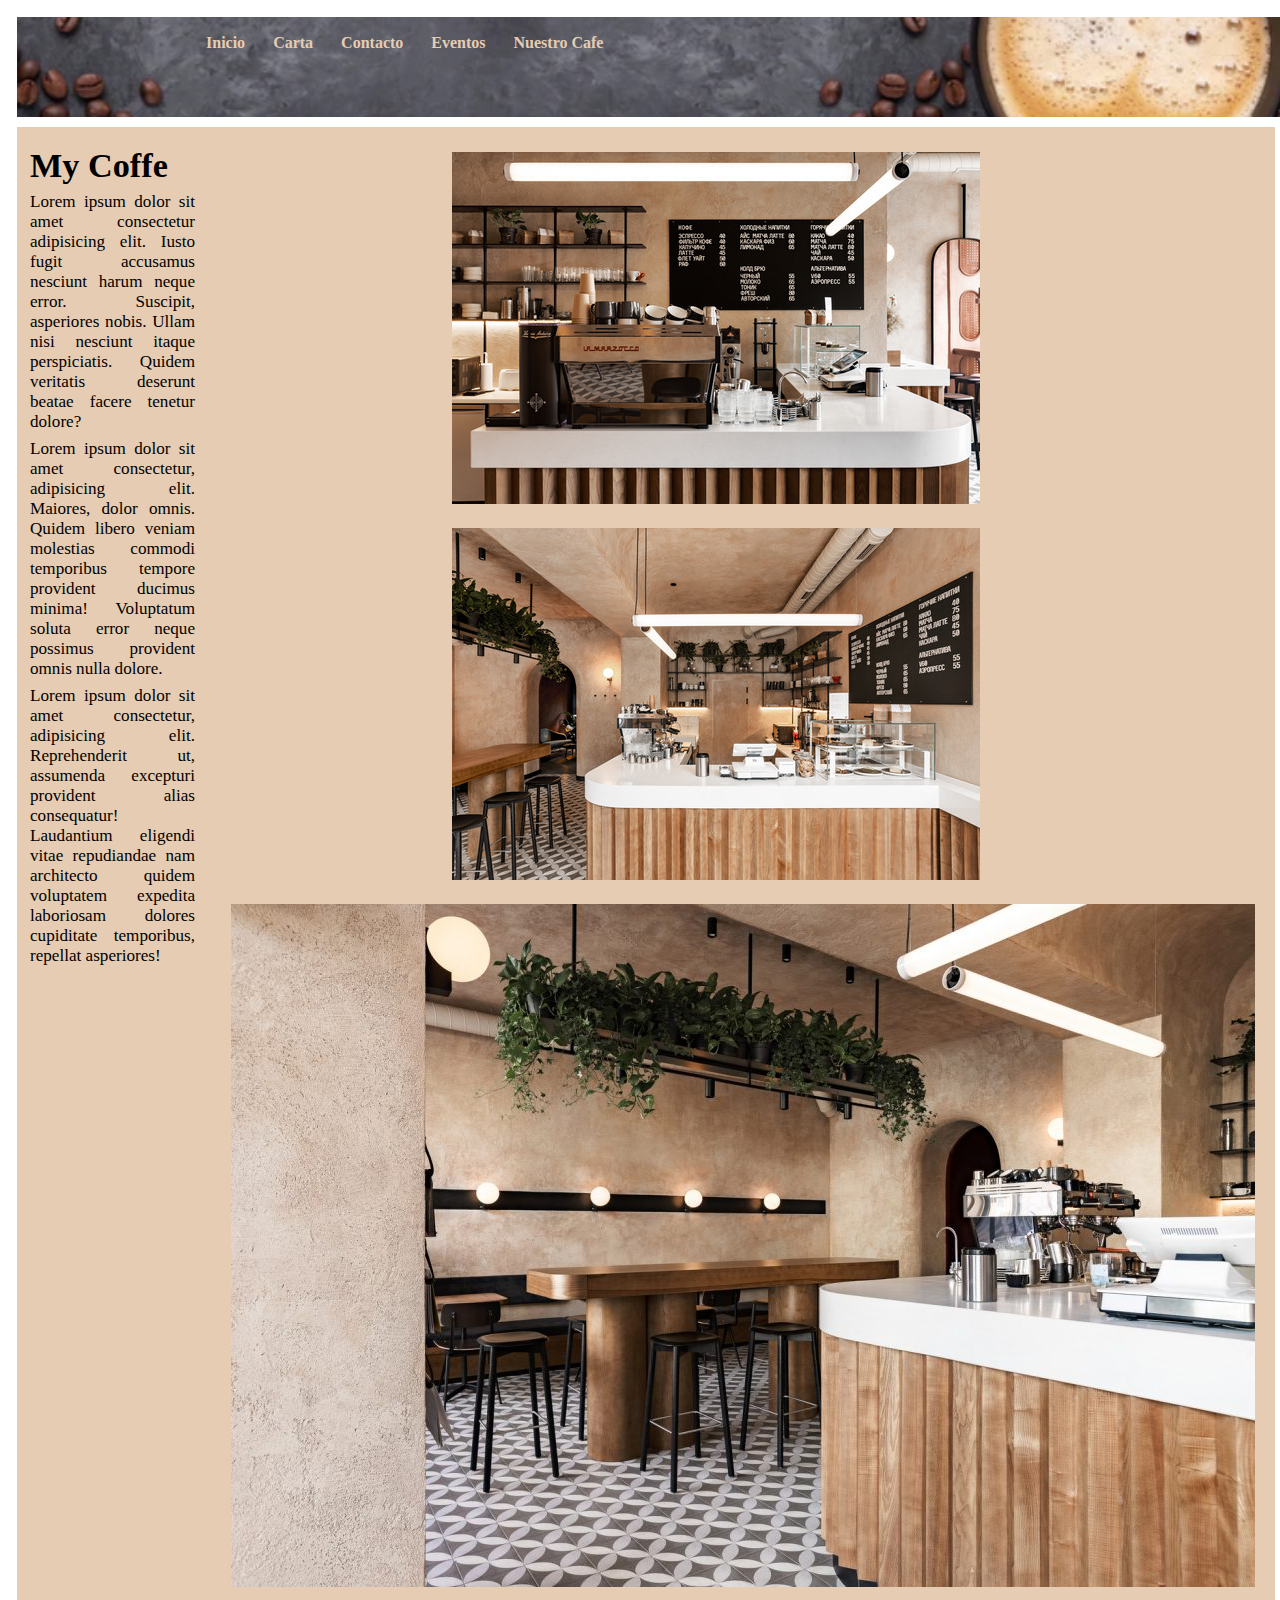
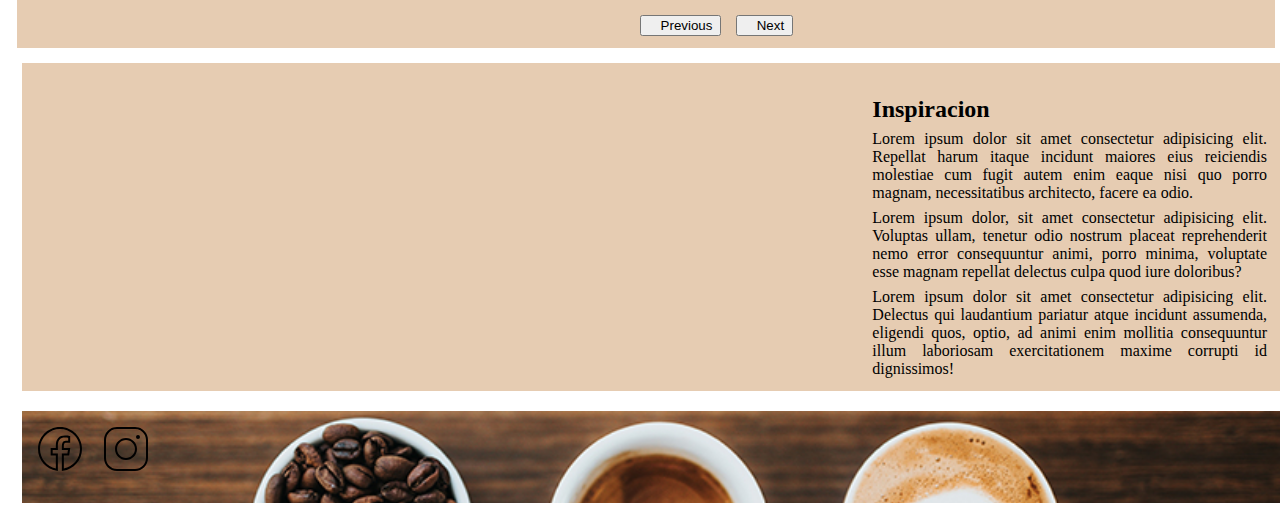
==== index.html @ e9cbead8 "Aplicando Bootstrap" ====
<!DOCTYPE html>
<html lang="en">

<head>
    <meta charset="UTF-8">
    <meta http-equiv="X-UA-Compatible" content="IE=edge">
    <meta name="viewport" content="width=device-width, initial-scale=1.0">
    <link href="https://cdn.jsdelivr.net/npm/bootstrap@5.1.3/dist/css/bootstrap.min.css" rel="stylesheet" integrity="sha384-1BmE4kWBq78iYhFldvKuhfTAU6auU8tT94WrHftjDbrCEXSU1oBoqyl2QvZ6jIW3" crossorigin="anonymous">
    <link rel="stylesheet" href="./estilos/estilos.css">
    <title>My Coffe</title>
</head>

<body> 
    <Header> 
        <nav> 
            <ul> 
                <li> 
                    <a href="index.html">Inicio </a> 
                </li>
                <li>
                    <a href="./secciones/carta.html">Carta</a>
                </li>
                <li>
                    <a href="./secciones/contacto.html">Contacto</a>
                </li>
                <li>
                    <a href="./secciones/eventos.html">Eventos</a>
                </li>
                <li>
                    <a href="./secciones/nuestroCafe.html">Nuestro Cafe</a>
                </li>
            </ul>
        </nav>
    </Header>

    <main>
        <div class="divindex"><h1>My Coffe </h1> 
            
       <p>Lorem ipsum dolor sit amet consectetur adipisicing elit. Iusto fugit accusamus nesciunt harum neque error.
            Suscipit, asperiores nobis. Ullam nisi nesciunt itaque perspiciatis. Quidem veritatis deserunt beatae facere
            tenetur dolore?</p> 

        <p>Lorem ipsum dolor sit amet consectetur, adipisicing elit. Maiores, dolor omnis. Quidem libero veniam
            molestias commodi temporibus tempore provident ducimus minima! Voluptatum soluta error neque possimus
            provident omnis nulla dolore.</p>

        <p>Lorem ipsum dolor sit amet consectetur, adipisicing elit. Reprehenderit ut, assumenda excepturi provident
            alias consequatur! Laudantium eligendi vitae repudiandae nam architecto quidem voluptatem expedita
            laboriosam dolores cupiditate temporibus, repellat asperiores!</p> </div>

        <div id="carouselExampleControls" class="carousel slide carrusel" data-bs-ride="carousel">
                <div class="carousel-inner">
                  <div class="carousel-item active">
                    <img src="./Imagenes/UC8A1834.jpg" class="d-block w-100" alt="Cafe">
                  </div>
                  <div class="carousel-item">
                    <img src="./Imagenes/UC8A1864.jpg" class="d-block w-100" alt="Cafe">
                  </div>
                  <div class="carousel-item">
                    <img src="./Imagenes/Daily-Sivak-and-Partners-MF-7-1024x683.jpg" class="d-block w-100" alt="Cafe">
                  </div>
                </div>
                <button class="carousel-control-prev" type="button" data-bs-target="#carouselExampleControls" data-bs-slide="prev">
                  <span class="carousel-control-prev-icon" aria-hidden="true"></span>
                  <span class="visually-hidden">Previous</span>
                </button>
                <button class="carousel-control-next" type="button" data-bs-target="#carouselExampleControls" data-bs-slide="next">
                  <span class="carousel-control-next-icon" aria-hidden="true"></span>
                  <span class="visually-hidden">Next</span>
                </button>
              </div>
        

    </main>

    <section>

        <div class="divindex"><iframe class="video" width="560" height="315" src="https://www.youtube.com/embed/1lXHy3yzAOY" title="YouTube video player" 
            frameborder="0"
    allow="accelerometer; autoplay; clipboard-write; encrypted-media; gyroscope; picture-in-picture"
    allowfullscreen> 
         </iframe>
        </div>

        <div class="divindex" class="textto"><h2 > Inspiracion </h2>
            <p>Lorem ipsum dolor sit amet consectetur adipisicing elit. Repellat harum itaque incidunt maiores eius
            reiciendis molestiae cum fugit autem enim eaque nisi quo porro magnam, necessitatibus architecto, facere ea
            odio.</p>
        <p>Lorem ipsum dolor, sit amet consectetur adipisicing elit. Voluptas ullam, tenetur odio nostrum placeat reprehenderit nemo error consequuntur animi, porro minima, voluptate esse magnam repellat delectus culpa quod iure doloribus?</p>

        <p>Lorem ipsum dolor sit amet consectetur adipisicing elit. Delectus qui laudantium pariatur atque incidunt assumenda, eligendi quos, optio, ad animi enim mollitia consequuntur illum laboriosam exercitationem maxime corrupti id dignissimos!</p>
    </div>

    </section>

    <Footer>
        <p> 
            <img src="Iconos/icons8-facebook-nuevo.svg" alt="facebook" >
            <img src="./Iconos/icons8-instagram.svg" alt="intagram">
        </p>
    </Footer>

    <script src="https://cdn.jsdelivr.net/npm/bootstrap@5.1.3/dist/js/bootstrap.bundle.min.js" integrity="sha384-ka7Sk0Gln4gmtz2MlQnikT1wXgYsOg+OMhuP+IlRH9sENBO0LRn5q+8nbTov4+1p" crossorigin="anonymous"></script>

</body>

</html>
---- estilos/estilos.css ----
*{
    margin: 5px;
    padding: 1px;
}

h1{
    color: rgb(0, 0, 0);

}

h2{
    color: rgb(0, 0, 0);
}

header{
    display: grid;
    grid-template-columns: 1fr;
    grid-area: header;
    background-image: url(../Imagenes/horizontal-banner-cup-coffee-beans-260nw-1803607621.webp);
    width: 100%;
    height: 90px;
    background-repeat: no-repeat;
    background-position: center bottom -6cm; 
    background-size: 100%;
    background-color: #E6CCB2;
    list-style: none;  
    overflow: hidden;
    margin: 5px;
    padding: 5px;
}

nav{
    background-position: center;
   }


ul{
    background-position: center;
    position: relative;
    grid-area: nav;
}
li{
    grid-area: nav;
    position:relative; left: 160px;
    display: inline;
}

li:hover{
    font-size: 200%;

}

a{
    
    background-color: none;
    text-decoration: none;
    font-weight:bold;
    transition: all 2s;
    font-size: 100%;
    color:#E6CCB2
}

a:hover{
    font-size: 150%;
    color:#E6CCB2
}

main{
    display: grid;
    grid-template-rows: 660px ;
    grid-template-columns: 1fr 1fr;
    grid-area: main;
    width: 100%;
    background-color:#E6CCB2;
    text-align: center;
    font-style: initial;
    font-size: 150%;
}

.cafe{
    background-size: 1000px;
    margin: 0px;
    padding: 1px;
    width: 843px;
    height: 533px;
   
}

section{
    display: grid;
    grid-template-columns: 1fr 1fr;
    grid-template-rows: 1fr;
    grid-area: section;
    width: 100%;
    background-color:#E6CCB2;
    text-align: center;
    font-style: initial;
    font-size: 160%;
    margin: 10px;
    padding: 1px;
    
}

.formulario{
    display: grid;
    grid-template-columns: 2fr 1fr;
    grid-template-rows: 1fr;
    background-color:#E6CCB2;
    text-align:center;
    font-style: initial;
    font-size: 140%;
    margin: 10px;
    margin-top: 0%;
    padding: 1px;
}

.corazon{
    overflow: hidden;
    justify-items: end;
    margin: -1px;
    margin-left: 1px;
    width: 110%;
    padding: 0px;
}

.divindex{
    margin-top: 6%;
    text-align: justify;
    
}

.textto{
    margin-top: 15%;
}

.video{
    margin: 0px;
    padding: 0px;
    width: 100%;
    height: 100%;
    
}

.carta{
    display: grid;
    grid-template-columns: 1fr 1fr 1fr 1fr;
    grid-template-rows: 1fr 1fr;
    background-color:#E6CCB2;
    text-align:center;
    font-style: initial;
    font-size: 140%;
    margin: 10px;
    padding: 1;
}

.producto{
    margin: 1px;
    width: 40%;
    padding: 0px;
    transition: all 2s;
}
.producto:hover{
    width: 50%;
}

.textocarta{
    margin: 1px;
    font-size: 100%;
    padding: 0px;
}
footer{
    display: grid;
    grid-template-columns: 100%;
    grid-area: footer;
    background-image: url(../Imagenes/cabecera\ \(1\).jpg);
    background-repeat: no-repeat;
    background-position: center bottom -8cm; 
    background-color: #E6CCB2;
    width: 100%;
    height: 90px;
    background-size: 100%;
    overflow: hidden;
    margin: 10px;
    padding: 1px;
    
}

body{
    display: grid;
    grid-template-areas:
    "header" 
    "main" 
    "section" 
    "footer"
    ;
}

.carrusel{
    margin-right: 5%;
}

.carrusel2{
    width: 75%;
    margin-top: 0%;
    overflow: hidden;
    justify-content: center;
    position: relative; left: 20%;

}
.divvaso{display: flex;}

.vaso{
    justify-content: center;
    margin: 0%;
    padding: 0%;
    width: 100%;
    overflow: hidden;
    position: relative;
}

.textonuestrocafe{
    margin: 1px;
    margin-top: 7%;
    text-align: left;
    font-size: 160%;
    padding: 0px;
}

.bg-light{
    --bs-bg-opacity: 0;
}

.container-fluid{
    display: flex;
    align-items: center;
}

.navbar-letras{
    color: #E6CCB2;
    padding-top: 0.3125rem;
    padding-bottom: 0.3125rem;
    margin-right: 1rem;
    font-size: 1.25rem;
    text-decoration: none;
    white-space: nowrap;
}

.carrusel3{
    margin: 1%;
    padding: 1%;
    position: relative; left: 20%;
    width: 45%;
    overflow: hidden;
}

@media (min-width:320px){
    
    header{
        background-position: center left;
        background-repeat: no-repeat; 
        background-size: 115%;
        background-color: #E6CCB2;
        list-style: none;  
        overflow: hidden;
    }

    li{
        position:relative; left: -30px;
        font-size: 103%;
        text-align: left;
        
    }

    main{
        display: grid;
        grid-template-columns: 1fr;
        grid-template-rows: 1fr;
    }
    section{
        display: grid;
        grid-template-columns:1fr;
        grid-template-rows: 0fr 0fr 2fr 1fr;
        font-size: 150%;
    }

    footer{
        background-position: center;
    }

    .formulario{
        display: grid;
        grid-template-columns: 1fr;
        grid-template-rows: 1fr;}

    .corazon{
        overflow: hidden;
        justify-items: end;
        margin: 0px;
        margin-left: 0px;
        width: 100%;
        padding: 0px;
    }

    .carta{
        display: grid;
        grid-template-columns: 1fr 1fr;
        grid-template-rows: 1fr 1fr 1fr 1fr;
    }   
}

@media (min-width:768px){
    header{
        background-position: center left;
        background-repeat: no-repeat; 
        background-size: 118%;
        background-color: #E6CCB2;
        list-style: none;  
        overflow: hidden;
    }
        
    li{
        position:relative; left: 10px;
        font-size: 90%;
    }

    main{
        display: grid;
        grid-template-columns: 1fr;
        grid-template-rows: 1fr;
    }

    section{
        display: grid;
        grid-template-columns: 1fr;
        grid-template-rows: 0fr 0fr 2fr 1fr;
    }

    footer{
        background-position: center bottom -3cm;
    }

    .formulario{
        display: grid;
        grid-template-columns: 1fr 1fr;
    }

    .corazon{
        overflow: hidden;
        justify-items: end;
        margin: 0px;
        margin-left: 0px;
        width: 100%;
        padding: 0px;
    }
}

@media (min-width:1200px){

    header{
        width: 100%;
        height: 90px;
        background-repeat: no-repeat;
        background-position: center left; 
        background-size: 115%;
        background-color: #E6CCB2;
        list-style: none;  
        overflow: hidden;}

    li{
        position:relative; left: 160px;
        display: inline;
        font-size: 100%;
    }    

    main{
        display: grid;
        grid-template-rows: 1fr ;
        grid-template-columns: 1fr 1fr;
        font-size: 107%;
    }

    section{
        display: grid;
        grid-template-columns: 2fr 1fr;
        grid-template-rows: 1fr;
        font-size: 100%;
    }

    .video{
        margin-top: -35px;
    }

    footer{
        display: grid;
        grid-template-columns: 100%;
        background-position: center bottom -8cm
    }

    .formulario{
        display: grid;
        grid-template-columns: 1fr 1fr;
    }

    .corazon{
        overflow: hidden;
        justify-items: start;
        margin: 0px;
        margin-left: 0px;
        width: 100%;
        padding: 0px;
    }

    .textonuestrocafe{
        margin: 1px;
        margin-top: 7%;
        text-align: left;
        font-size: 160%;
        padding: 0px;
    }
}
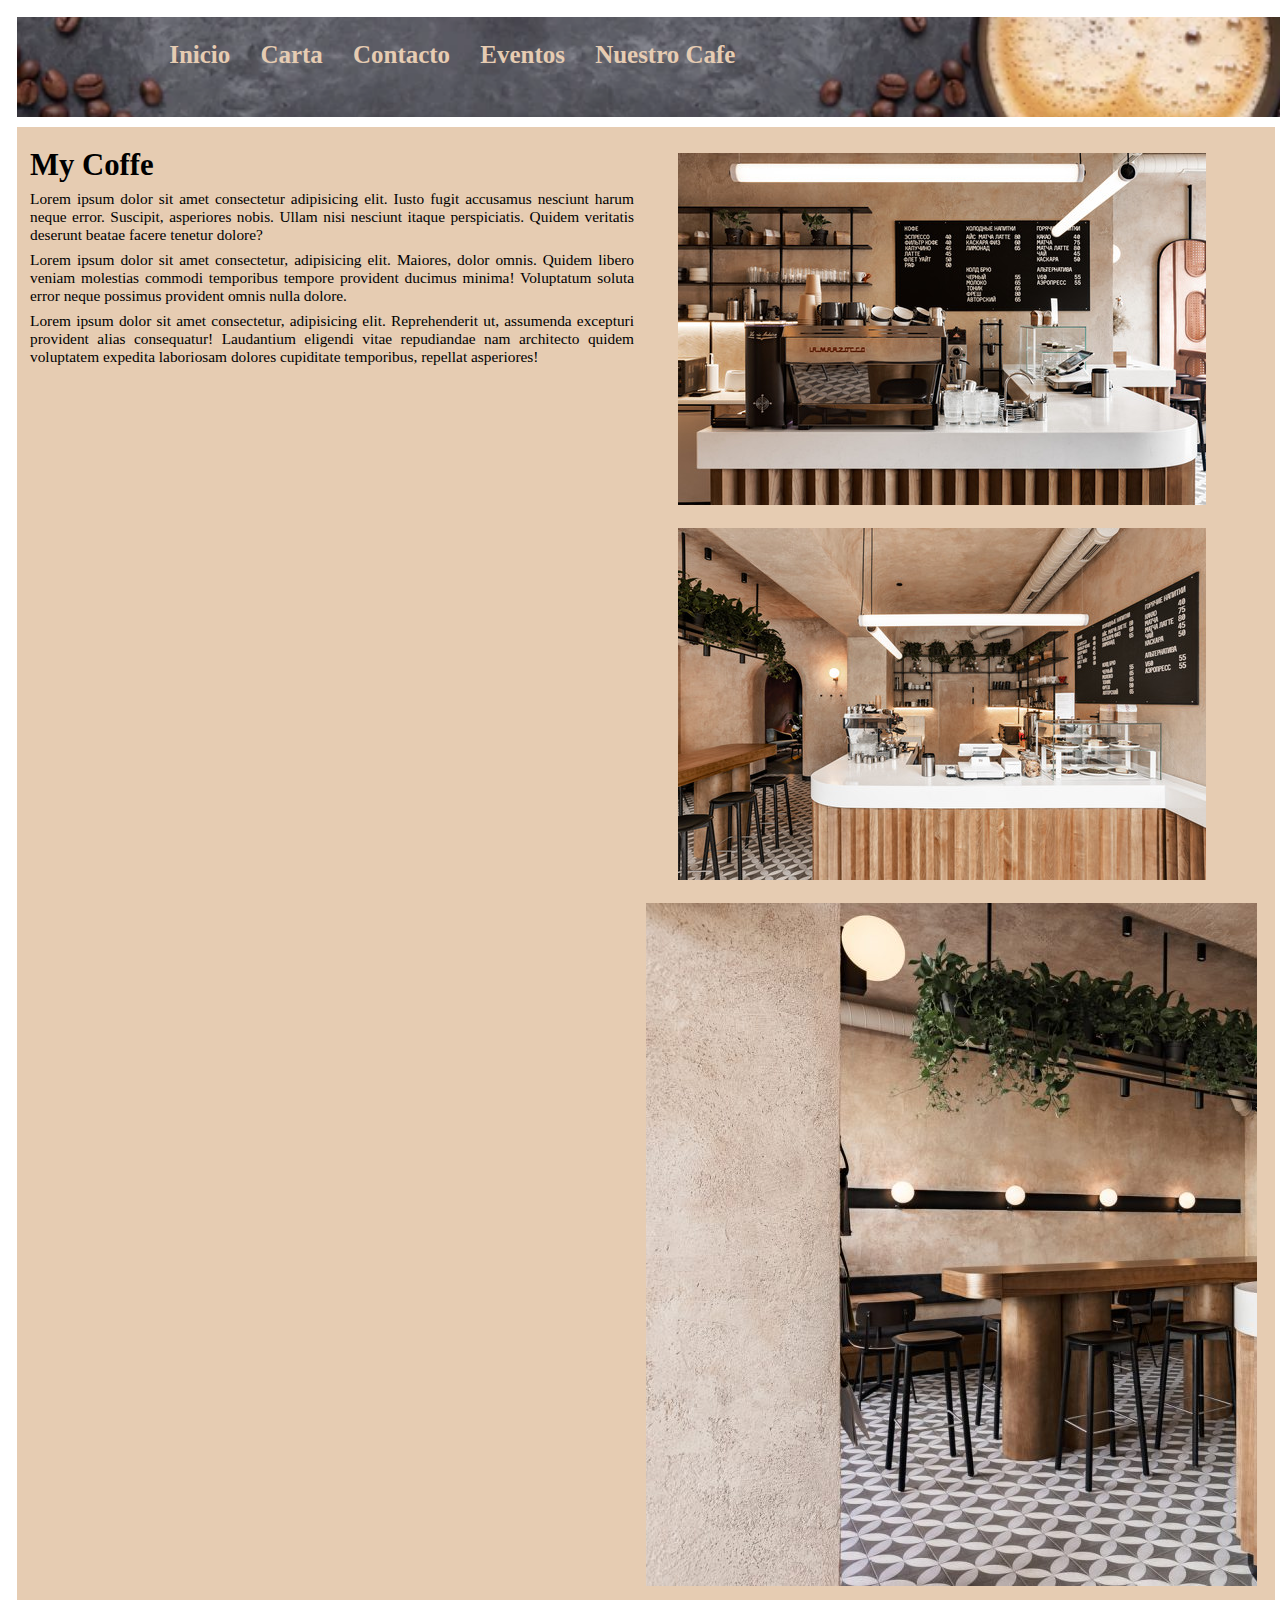
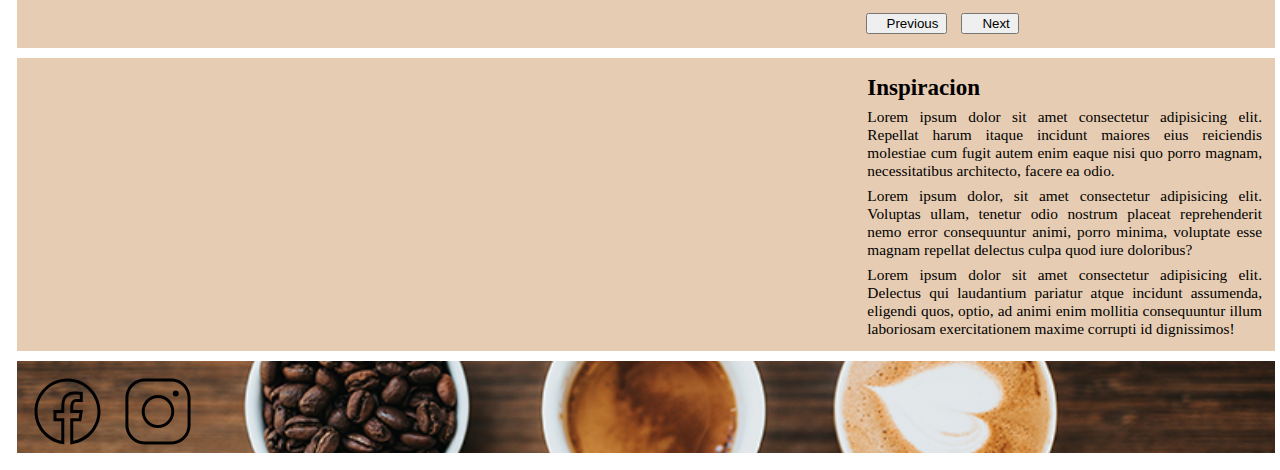
==== commit 5f02c662: "Segunda entrega del proyecto final" ====
--- a/index.html
+++ b/index.html
@@ -6,7 +6,7 @@
     <meta http-equiv="X-UA-Compatible" content="IE=edge">
     <meta name="viewport" content="width=device-width, initial-scale=1.0">
     <link href="https://cdn.jsdelivr.net/npm/bootstrap@5.1.3/dist/css/bootstrap.min.css" rel="stylesheet" integrity="sha384-1BmE4kWBq78iYhFldvKuhfTAU6auU8tT94WrHftjDbrCEXSU1oBoqyl2QvZ6jIW3" crossorigin="anonymous">
-    <link rel="stylesheet" href="./estilos/estilos.css">
+    <link rel="stylesheet" href="./estilos/style.css">
     <title>My Coffe</title>
 </head>
 
@@ -94,9 +94,9 @@
     </section>
 
     <Footer>
-        <p> 
-            <img src="Iconos/icons8-facebook-nuevo.svg" alt="facebook" >
-            <img src="./Iconos/icons8-instagram.svg" alt="intagram">
+        <p > 
+            <img class="iconos" src="Iconos/icons8-facebook-nuevo.svg" alt="facebook" >
+            <img class="iconos" src="./Iconos/icons8-instagram.svg" alt="intagram">
         </p>
     </Footer>
 
--- a/estilos/style.css
+++ b/estilos/style.css
@@ -0,0 +1,538 @@
+* {
+  margin: 5px;
+  padding: 1px;
+}
+
+h1 {
+  color: rgb(0, 0, 0);
+}
+
+h2 {
+  color: rgb(0, 0, 0);
+}
+
+header {
+  display: grid;
+  grid-template-columns: 1fr;
+  grid-area: header;
+  background-image: url(../Imagenes/horizontal-banner-cup-coffee-beans-260nw-1803607621.webp);
+  width: 100%;
+  height: 90px;
+  background-repeat: no-repeat;
+  background-position: center bottom -6cm;
+  background-size: 100%;
+  background-color: #E6CCB2;
+  list-style: none;
+  overflow: hidden;
+  margin: 5px;
+  padding: 5px;
+}
+
+nav {
+  background-position: center;
+}
+
+ul {
+  background-position: center;
+  position: relative;
+  grid-area: nav;
+}
+
+li {
+  grid-area: nav;
+  position: relative;
+  left: 160px;
+  display: inline;
+}
+
+li:hover {
+  font-size: 200%;
+}
+
+a {
+  background-color: none;
+  text-decoration: none;
+  font-weight: bold;
+  transition: all 2s;
+  font-size: 100%;
+  color: #E6CCB2;
+}
+
+a:hover {
+  font-size: 150%;
+  color: #E6CCB2;
+}
+
+main {
+  display: grid;
+  grid-template-rows: 660px;
+  grid-template-columns: 1fr 1fr;
+  grid-area: main;
+  width: 100%;
+  background-color: #E6CCB2;
+  text-align: center;
+  font-style: initial;
+  font-size: 150%;
+}
+
+.cafe {
+  background-size: 1000px;
+  margin: 0px;
+  padding: 1px;
+  width: 843px;
+  height: 533px;
+}
+
+section {
+  display: grid;
+  grid-template-columns: 1fr 1fr;
+  grid-template-rows: 1fr;
+  grid-area: section;
+  width: 100%;
+  background-color: #E6CCB2;
+  text-align: center;
+  font-style: initial;
+  font-size: 160%;
+}
+
+.formulario {
+  display: grid;
+  grid-template-columns: 2fr 1fr;
+  grid-template-rows: 1fr;
+  background-color: #E6CCB2;
+  text-align: center;
+  font-style: initial;
+  font-size: 140%;
+  margin-top: 0%;
+}
+
+.corazon {
+  overflow: hidden;
+  justify-items: end;
+  margin: -1px;
+  margin-left: 1px;
+  width: 110%;
+  padding: 0px;
+}
+
+.divindex {
+  margin-top: 6%;
+  text-align: justify;
+}
+
+.textto {
+  margin-top: 15%;
+}
+
+.video {
+  margin: 0px;
+  padding: 0px;
+  width: 100%;
+  height: 100%;
+}
+
+.carta {
+  display: grid;
+  grid-template-columns: 1fr 1fr 1fr 1fr;
+  grid-template-rows: 1fr 1fr;
+  background-color: #E6CCB2;
+  text-align: center;
+  font-style: initial;
+  font-size: 140%;
+  margin: 10px;
+  padding: 1;
+}
+
+.producto {
+  margin: 1px;
+  width: 40%;
+  padding: 0px;
+  transition: all 2s;
+}
+
+.producto:hover {
+  width: 50%;
+}
+
+.textocarta {
+  margin: 1px;
+  font-size: 100%;
+  padding: 0px;
+}
+
+footer {
+  display: grid;
+  grid-template-columns: 100%;
+  grid-area: footer;
+  background-image: url(../Imagenes/cabecera\ \(1\).jpg);
+  background-repeat: no-repeat;
+  background-position: center bottom -8cm;
+  background-color: #E6CCB2;
+  width: 100%;
+  height: 90px;
+  background-size: 100%;
+  overflow: hidden;
+}
+
+body {
+  display: grid;
+  grid-template-areas: "header" "main" "section" "footer";
+}
+
+.carrusel {
+  margin-right: 5%;
+}
+
+.carrusel2 {
+  width: 95%;
+  margin-top: 15%;
+  overflow: hidden;
+  justify-content: center;
+  position: relative;
+  left: 0%;
+}
+
+.divvaso {
+  display: flex;
+}
+
+.cafes {
+  justify-content: center;
+  margin: 0%;
+  padding: 0%;
+  width: 100%;
+  overflow: hidden;
+  position: relative;
+}
+
+.textonuestrocafe {
+  margin: 1px;
+  margin-top: 7%;
+  text-align: left;
+  font-size: 160%;
+  padding: 0px;
+}
+
+.textonuestrocafe2 {
+  margin: 1px;
+  margin-top: 7%;
+  text-align: left;
+  font-size: 130%;
+  padding: 0px;
+}
+
+.bg-light {
+  --bs-bg-opacity: 0;
+}
+
+.container-fluid {
+  display: flex;
+  align-items: center;
+}
+
+.navbar-letras {
+  color: #E6CCB2;
+  padding-top: 0.3125rem;
+  padding-bottom: 0.3125rem;
+  margin-right: 1rem;
+  font-size: 1.25rem;
+  text-decoration: none;
+  white-space: nowrap;
+}
+
+.carrusel3 {
+  margin: 1%;
+  padding: 1%;
+  position: relative;
+  left: 20%;
+  width: 45%;
+  overflow: hidden;
+}
+
+.carousel-control-prev {
+  opacity: 3.5;
+}
+
+.carousel-control-next {
+  opacity: 3.5;
+}
+
+@media (min-width: 320px) {
+  header {
+    background-position: center left;
+    background-repeat: no-repeat;
+    background-size: 115%;
+    background-color: #E6CCB2;
+    list-style: none;
+    overflow: hidden;
+  }
+  li {
+    position: relative;
+    left: -30px;
+    font-size: 90%;
+    text-align: left;
+  }
+  main {
+    display: grid;
+    grid-template-columns: 1fr;
+    grid-template-rows: 2fr 1fr;
+  }
+  .divindex {
+    margin-top: 0%;
+    text-align: justify;
+    font-size: 60%;
+  }
+  .carrusel {
+    margin: 1%;
+    position: relative;
+    left: -4%;
+    width: 100%;
+    overflow: hidden;
+  }
+  .carousel-control-prev {
+    left: 14px;
+  }
+  section {
+    display: grid;
+    grid-template-columns: 1fr;
+    grid-template-rows: 1fr 1fr;
+    font-size: 150%;
+  }
+  .video {
+    margin: 0px;
+    padding: 0px;
+    height: 100%;
+  }
+  footer {
+    background-size: 100%;
+    background-position: left 50%;
+  }
+  .iconos {
+    display: block;
+    width: 13%;
+  }
+  .producto {
+    width: 100%;
+    transition: all 2s;
+  }
+  .carta {
+    text-align: center;
+    font-style: initial;
+    font-size: 100%;
+  }
+  .formulario {
+    display: grid;
+    grid-template-columns: 1fr;
+    grid-template-rows: 1fr;
+  }
+  .corazon {
+    overflow: hidden;
+    justify-items: end;
+    margin: 0px;
+    margin-left: 0px;
+    width: 100%;
+    padding: 0px;
+  }
+  .carta {
+    display: grid;
+    grid-template-columns: 1fr 1fr;
+    grid-template-rows: 1fr 1fr 1fr 1fr;
+  }
+  .main2 {
+    display: grid;
+    grid-template-columns: 1fr;
+    grid-template-rows: 1fr;
+    font-size: 65%;
+  }
+  .carrusel2 {
+    width: 95%;
+    height: 95%;
+    margin-top: 2%;
+    overflow: hidden;
+    justify-content: center;
+    position: relative;
+    left: 0%;
+  }
+  .section2 {
+    display: grid;
+    grid-template-columns: 1fr;
+    grid-template-rows: 1fr;
+    font-size: 90%;
+  }
+}
+@media (min-width: 768px) {
+  header {
+    background-position: center left;
+    background-repeat: no-repeat;
+    background-size: 118%;
+    background-color: #E6CCB2;
+    list-style: none;
+    overflow: hidden;
+    font-size: 130%;
+  }
+  ul {
+    margin-top: 2%;
+  }
+  li {
+    position: relative;
+    left: 10px;
+    font-size: 90%;
+  }
+  main {
+    display: grid;
+    grid-template-columns: 1fr;
+    grid-template-rows: 1fr;
+  }
+  .divindex {
+    margin-top: 2%;
+    font-size: 96%;
+  }
+  .carrusel {
+    margin-right: 4%;
+  }
+  section {
+    display: grid;
+    grid-template-columns: 1fr;
+    grid-template-rows: 1fr 1fr;
+  }
+  footer {
+    background-position: center bottom -3cm;
+  }
+  .formulario {
+    display: grid;
+    grid-template-columns: 1fr 1fr;
+  }
+  .corazon {
+    overflow: hidden;
+    justify-items: end;
+    margin: 3px;
+    margin-left: 0px;
+    width: 130%;
+    padding: 0px;
+  }
+  .textonuestrocafe {
+    margin: 1px;
+    margin-top: 2%;
+    text-align: center;
+    font-size: 100%;
+    padding: 0px;
+  }
+  .carrusel2 {
+    width: 95%;
+    margin-top: 2%;
+    overflow: hidden;
+    justify-content: center;
+    position: relative;
+    left: 1%;
+  }
+  .cafes {
+    justify-content: center;
+    margin-top: 1%;
+    height: 100%;
+    overflow: hidden;
+    position: relative;
+  }
+  .main2 {
+    display: grid;
+    grid-template-columns: 1fr;
+    grid-template-rows: 1fr;
+    font-size: 135%;
+  }
+  .section2 {
+    display: grid;
+    grid-template-columns: 1fr;
+    grid-template-rows: 1fr 1fr;
+    font-size: 100%;
+  }
+  .iconos {
+    display: inline;
+    width: 9%;
+  }
+}
+@media (min-width: 1200px) {
+  header {
+    width: 100%;
+    height: 90px;
+    background-repeat: no-repeat;
+    background-position: center left;
+    background-size: 115%;
+    background-color: #E6CCB2;
+    list-style: none;
+    overflow: hidden;
+  }
+  ul {
+    margin-top: 1%;
+  }
+  li {
+    position: relative;
+    left: 10%;
+    display: inline;
+    font-size: 120%;
+  }
+  main {
+    display: grid;
+    grid-template-rows: 1fr;
+    grid-template-columns: 1fr 1fr;
+    font-size: 100%;
+  }
+  .main2 {
+    display: grid;
+    grid-template-rows: 1fr;
+    grid-template-columns: 1fr 1fr;
+    font-size: 100%;
+  }
+  section {
+    display: grid;
+    grid-template-columns: 2fr 1fr;
+    grid-template-rows: 1fr;
+    font-size: 100%;
+  }
+  .section2 {
+    display: grid;
+    grid-template-columns: 2fr 1fr;
+    grid-template-rows: 1fr;
+    font-size: 100%;
+  }
+  .cafes {
+    margin-top: 0%;
+  }
+  .divindex {
+    margin-top: 2%;
+    font-size: 96%;
+  }
+  .video {
+    margin-top: 0%;
+  }
+  footer {
+    display: grid;
+    grid-template-columns: 100%;
+    background-position: center bottom -6cm;
+  }
+  .formulario {
+    display: grid;
+    grid-template-columns: 1fr 1fr;
+  }
+  .corazon {
+    overflow: hidden;
+    justify-items: start;
+    margin: 2%;
+    margin-left: 0px;
+    width: 95%;
+    padding: 0px;
+  }
+  .textonuestrocafe {
+    margin: 1px;
+    margin-top: 7%;
+    text-align: left;
+    font-size: 160%;
+    padding: 0px;
+  }
+  .producto {
+    width: 55%;
+    transition: all 2s;
+  }
+  .iconos {
+    display: inline;
+    width: 6%;
+  }
+}/*# sourceMappingURL=style.css.map */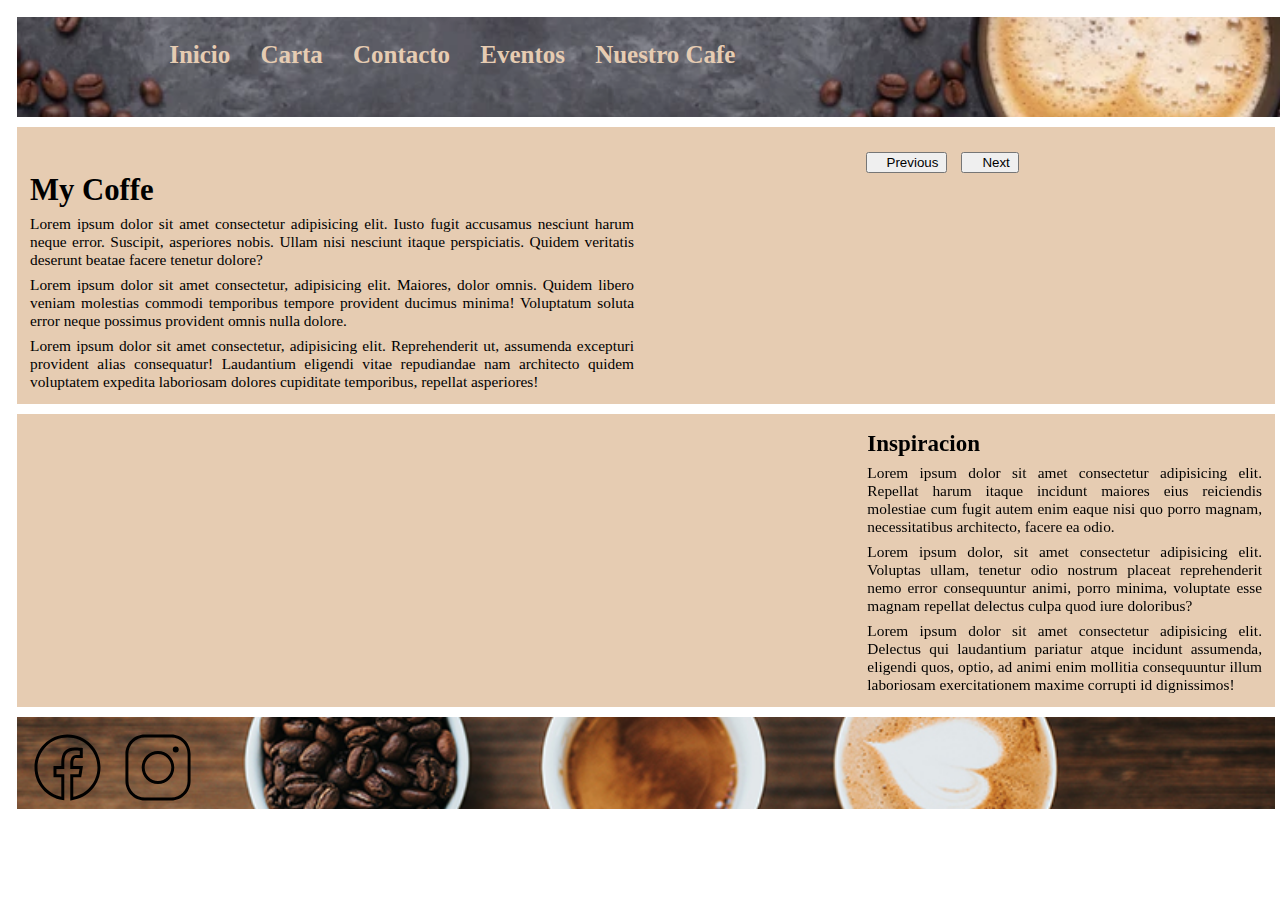
==== commit 0a19d8e1: "Seo" ====
--- a/index.html
+++ b/index.html
@@ -5,6 +5,8 @@
     <meta charset="UTF-8">
     <meta http-equiv="X-UA-Compatible" content="IE=edge">
     <meta name="viewport" content="width=device-width, initial-scale=1.0">
+    <meta name="keywords" content="cafeteria">
+    <meta name="description" content="Cafeteria My Coffe.Todo tipos de cafes y de diferentes paises.Contamos con envios zona centro">
     <link href="https://cdn.jsdelivr.net/npm/bootstrap@5.1.3/dist/css/bootstrap.min.css" rel="stylesheet" integrity="sha384-1BmE4kWBq78iYhFldvKuhfTAU6auU8tT94WrHftjDbrCEXSU1oBoqyl2QvZ6jIW3" crossorigin="anonymous">
     <link rel="stylesheet" href="./estilos/style.css">
     <title>My Coffe</title>
--- a/estilos/style.css
+++ b/estilos/style.css
@@ -9,6 +9,84 @@
 
 h2 {
   color: rgb(0, 0, 0);
+}
+
+.carousel-control-prev {
+  opacity: 3.5;
+}
+
+.carousel-control-next {
+  opacity: 3.5;
+}
+
+main {
+  display: grid;
+  grid-template-rows: 660px;
+  grid-template-columns: 1fr 1fr;
+  grid-area: main;
+  width: 100%;
+  background-color: #E6CCB2;
+  text-align: center;
+  font-style: initial;
+  font-size: 150%;
+}
+main .divindex {
+  margin-top: 6%;
+  text-align: justify;
+}
+
+.carta {
+  display: grid;
+  grid-template-columns: 1fr 1fr 1fr 1fr;
+  grid-template-rows: 1fr 1fr;
+  background-color: #E6CCB2;
+  text-align: center;
+  font-style: initial;
+  font-size: 140%;
+  margin: 10px;
+  padding: 1;
+}
+.carta .producto {
+  margin: 1px;
+  padding: 0px;
+}
+.carta .producto:hover {
+  width: 50%;
+}
+.carta .textocarta {
+  margin: 1px;
+  font-size: 100%;
+  padding: 0px;
+}
+
+.textonuestrocafe, .textoEventos {
+  margin: 1px;
+  margin-top: 7%;
+  text-align: left;
+  font-size: 160%;
+  padding: 0px;
+  background-color: #7f5539;
+}
+
+.carrusel2 {
+  width: 95%;
+  margin-top: 15%;
+  overflow: hidden;
+  justify-content: center;
+  position: relative;
+  left: 0%;
+}
+
+.mainEventos {
+  font-size: 150%;
+}
+
+.textoEventos {
+  text-align: center;
+}
+
+.eventofoto {
+  width: 100%;
 }
 
 header {
@@ -27,29 +105,23 @@
   margin: 5px;
   padding: 5px;
 }
-
-nav {
+header nav {
   background-position: center;
 }
-
-ul {
+header nav ul {
   background-position: center;
   position: relative;
   grid-area: nav;
 }
-
-li {
+header nav ul li {
   grid-area: nav;
   position: relative;
-  left: 160px;
   display: inline;
 }
-
-li:hover {
+header nav ul li:hover {
   font-size: 200%;
 }
-
-a {
+header nav ul li a {
   background-color: none;
   text-decoration: none;
   font-weight: bold;
@@ -57,30 +129,9 @@
   font-size: 100%;
   color: #E6CCB2;
 }
-
-a:hover {
-  font-size: 150%;
+header nav ul li a:hover {
+  font-size: 100%;
   color: #E6CCB2;
-}
-
-main {
-  display: grid;
-  grid-template-rows: 660px;
-  grid-template-columns: 1fr 1fr;
-  grid-area: main;
-  width: 100%;
-  background-color: #E6CCB2;
-  text-align: center;
-  font-style: initial;
-  font-size: 150%;
-}
-
-.cafe {
-  background-size: 1000px;
-  margin: 0px;
-  padding: 1px;
-  width: 843px;
-  height: 533px;
 }
 
 section {
@@ -94,8 +145,7 @@
   font-style: initial;
   font-size: 160%;
 }
-
-.formulario {
+section .formulario {
   display: grid;
   grid-template-columns: 2fr 1fr;
   grid-template-rows: 1fr;
@@ -105,13 +155,11 @@
   font-size: 140%;
   margin-top: 0%;
 }
-
-.corazon {
+section .corazon {
   overflow: hidden;
   justify-items: end;
   margin: -1px;
   margin-left: 1px;
-  width: 110%;
   padding: 0px;
 }
 
@@ -119,45 +167,34 @@
   margin-top: 6%;
   text-align: justify;
 }
-
-.textto {
-  margin-top: 15%;
-}
-
-.video {
+.divindex .video {
   margin: 0px;
   padding: 0px;
   width: 100%;
   height: 100%;
 }
 
-.carta {
-  display: grid;
-  grid-template-columns: 1fr 1fr 1fr 1fr;
-  grid-template-rows: 1fr 1fr;
-  background-color: #E6CCB2;
+section .cafes {
+  justify-content: center;
+  margin: 0%;
+  padding: 0%;
+  width: 100%;
+  overflow: hidden;
+  position: relative;
+}
+section .textonuestrocafe2 {
+  text-align: left;
+  padding: 0px;
+}
+
+.chipa {
+  width: 100%;
+}
+
+.textoMixin {
   text-align: center;
-  font-style: initial;
-  font-size: 140%;
-  margin: 10px;
-  padding: 1;
-}
-
-.producto {
-  margin: 1px;
-  width: 40%;
-  padding: 0px;
-  transition: all 2s;
-}
-
-.producto:hover {
-  width: 50%;
-}
-
-.textocarta {
-  margin: 1px;
-  font-size: 100%;
-  padding: 0px;
+  font-size: 145%;
+  background-color: #7f5539;
 }
 
 footer {
@@ -172,89 +209,6 @@
   height: 90px;
   background-size: 100%;
   overflow: hidden;
-}
-
-body {
-  display: grid;
-  grid-template-areas: "header" "main" "section" "footer";
-}
-
-.carrusel {
-  margin-right: 5%;
-}
-
-.carrusel2 {
-  width: 95%;
-  margin-top: 15%;
-  overflow: hidden;
-  justify-content: center;
-  position: relative;
-  left: 0%;
-}
-
-.divvaso {
-  display: flex;
-}
-
-.cafes {
-  justify-content: center;
-  margin: 0%;
-  padding: 0%;
-  width: 100%;
-  overflow: hidden;
-  position: relative;
-}
-
-.textonuestrocafe {
-  margin: 1px;
-  margin-top: 7%;
-  text-align: left;
-  font-size: 160%;
-  padding: 0px;
-}
-
-.textonuestrocafe2 {
-  margin: 1px;
-  margin-top: 7%;
-  text-align: left;
-  font-size: 130%;
-  padding: 0px;
-}
-
-.bg-light {
-  --bs-bg-opacity: 0;
-}
-
-.container-fluid {
-  display: flex;
-  align-items: center;
-}
-
-.navbar-letras {
-  color: #E6CCB2;
-  padding-top: 0.3125rem;
-  padding-bottom: 0.3125rem;
-  margin-right: 1rem;
-  font-size: 1.25rem;
-  text-decoration: none;
-  white-space: nowrap;
-}
-
-.carrusel3 {
-  margin: 1%;
-  padding: 1%;
-  position: relative;
-  left: 20%;
-  width: 45%;
-  overflow: hidden;
-}
-
-.carousel-control-prev {
-  opacity: 3.5;
-}
-
-.carousel-control-next {
-  opacity: 3.5;
 }
 
 @media (min-width: 320px) {
@@ -359,6 +313,32 @@
     grid-template-rows: 1fr;
     font-size: 90%;
   }
+  .textonuestrocafe2 {
+    margin: 1px;
+    margin-top: 3%;
+    font-size: 110%;
+    text-align: left;
+    padding: 0px;
+  }
+  .textonuestrocafe, .textoEventos {
+    margin: 1px;
+    margin-top: 7%;
+    text-align: left;
+    font-size: 160%;
+    padding: 0px;
+  }
+  .textoEventos {
+    text-align: center;
+  }
+  .eventofoto {
+    width: 90%;
+  }
+  .section3 {
+    display: grid;
+    grid-template-columns: 1fr;
+    grid-template-rows: 1fr;
+    font-size: 150%;
+  }
 }
 @media (min-width: 768px) {
   header {
@@ -407,10 +387,10 @@
     justify-items: end;
     margin: 3px;
     margin-left: 0px;
-    width: 130%;
-    padding: 0px;
-  }
-  .textonuestrocafe {
+    width: 133%;
+    padding: 0px;
+  }
+  .textonuestrocafe, .textoEventos {
     margin: 1px;
     margin-top: 2%;
     text-align: center;
@@ -423,7 +403,7 @@
     overflow: hidden;
     justify-content: center;
     position: relative;
-    left: 1%;
+    left: 0%;
   }
   .cafes {
     justify-content: center;
@@ -447,6 +427,34 @@
   .iconos {
     display: inline;
     width: 9%;
+  }
+  .producto {
+    width: 70%;
+    transition: all 2s;
+  }
+  .carousel-item {
+    position: relative;
+    left: 4%;
+    display: none;
+    float: left;
+    width: 100%;
+    margin-right: -100%;
+    -webkit-backface-visibility: hidden;
+    backface-visibility: hidden;
+    transition: transform 0.6s ease-in-out;
+  }
+  .textonuestrocafe2 {
+    margin: 1px;
+    margin-top: 3%;
+    font-size: 160%;
+    text-align: left;
+    padding: 0px;
+  }
+  .textoEventos {
+    text-align: center;
+  }
+  .eventofoto {
+    width: 90%;
   }
 }
 @media (min-width: 1200px) {
@@ -520,7 +528,7 @@
     width: 95%;
     padding: 0px;
   }
-  .textonuestrocafe {
+  .textonuestrocafe, .textoEventos {
     margin: 1px;
     margin-top: 7%;
     text-align: left;
@@ -535,4 +543,18 @@
     display: inline;
     width: 6%;
   }
+  .textoEventos {
+    text-align: center;
+  }
+  .eventofoto {
+    width: 93%;
+  }
+}
+.textto {
+  margin-top: 15%;
+}
+
+body {
+  display: grid;
+  grid-template-areas: "header" "main" "section" "footer";
 }/*# sourceMappingURL=style.css.map */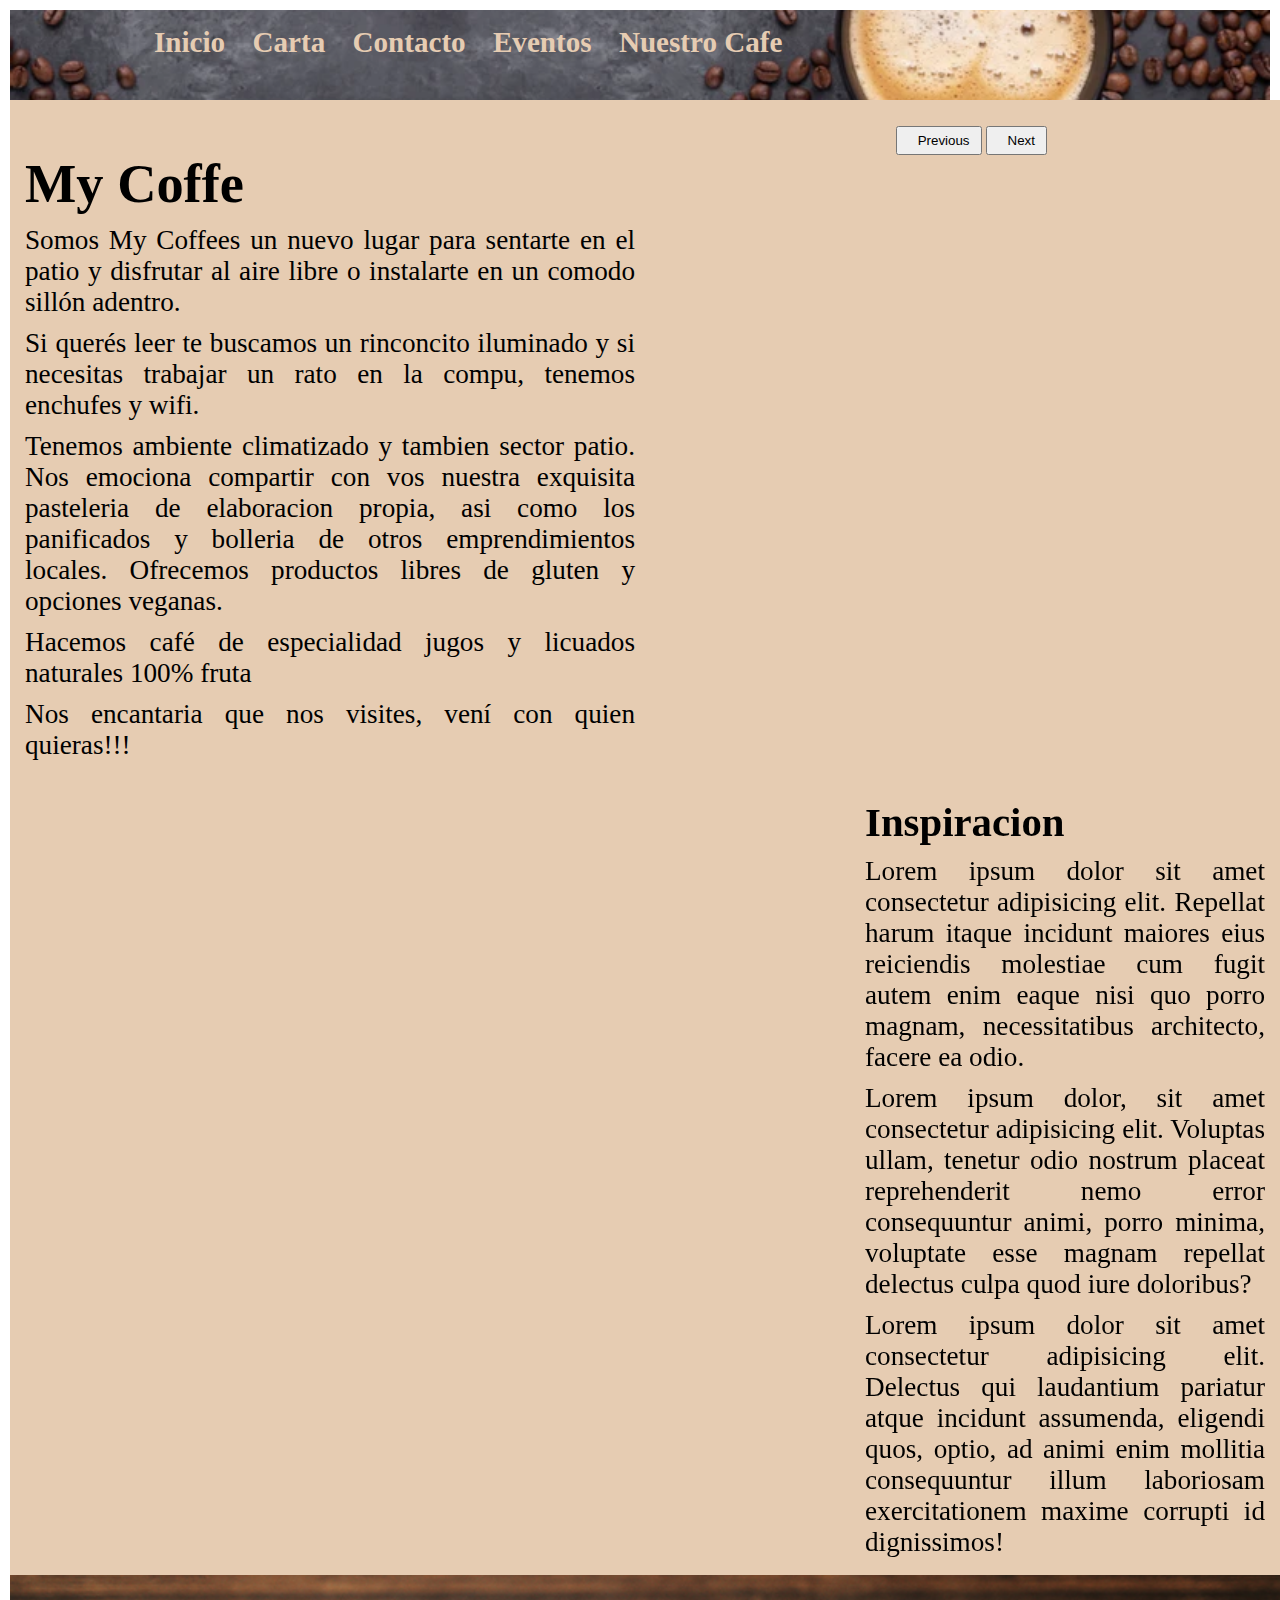
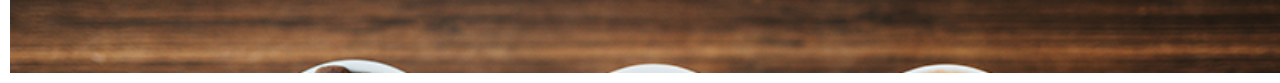
==== commit 0263991c: "Correccion de errores" ====
--- a/index.html
+++ b/index.html
@@ -14,7 +14,7 @@
 
 <body> 
     <Header> 
-        <nav> 
+        <nav > 
             <ul> 
                 <li> 
                     <a href="index.html">Inicio </a> 
@@ -38,27 +38,22 @@
     <main>
         <div class="divindex"><h1>My Coffe </h1> 
             
-       <p>Lorem ipsum dolor sit amet consectetur adipisicing elit. Iusto fugit accusamus nesciunt harum neque error.
-            Suscipit, asperiores nobis. Ullam nisi nesciunt itaque perspiciatis. Quidem veritatis deserunt beatae facere
-            tenetur dolore?</p> 
-
-        <p>Lorem ipsum dolor sit amet consectetur, adipisicing elit. Maiores, dolor omnis. Quidem libero veniam
-            molestias commodi temporibus tempore provident ducimus minima! Voluptatum soluta error neque possimus
-            provident omnis nulla dolore.</p>
-
-        <p>Lorem ipsum dolor sit amet consectetur, adipisicing elit. Reprehenderit ut, assumenda excepturi provident
-            alias consequatur! Laudantium eligendi vitae repudiandae nam architecto quidem voluptatem expedita
-            laboriosam dolores cupiditate temporibus, repellat asperiores!</p> </div>
+        <p>Somos My Coffees un nuevo lugar para sentarte en el patio y disfrutar al aire libre o instalarte en un comodo sillón adentro.</p> 
+        <p>Si querés leer te buscamos un rinconcito iluminado y si necesitas trabajar un rato en la compu, tenemos enchufes y wifi.</p>
+        <p>Tenemos ambiente climatizado y tambien sector patio. Nos emociona compartir con vos nuestra exquisita pasteleria de elaboracion propia, asi como los panificados y bolleria de otros emprendimientos locales. Ofrecemos productos libres de gluten y opciones veganas.</p>
+        <p>Hacemos café de especialidad jugos y licuados naturales 100% fruta</p>
+        <p>Nos encantaria que nos visites, vení con quien quieras!!!</p>
+        </div>
 
         <div id="carouselExampleControls" class="carousel slide carrusel" data-bs-ride="carousel">
-                <div class="carousel-inner">
-                  <div class="carousel-item active">
+                <div class="carousel-inner" >
+                  <div class="carousel-item carousel-item1 active  ">
                     <img src="./Imagenes/UC8A1834.jpg" class="d-block w-100" alt="Cafe">
                   </div>
-                  <div class="carousel-item">
+                  <div class="carousel-item carousel-item1">
                     <img src="./Imagenes/UC8A1864.jpg" class="d-block w-100" alt="Cafe">
                   </div>
-                  <div class="carousel-item">
+                  <div class="carousel-item carousel-item1">
                     <img src="./Imagenes/Daily-Sivak-and-Partners-MF-7-1024x683.jpg" class="d-block w-100" alt="Cafe">
                   </div>
                 </div>
@@ -77,7 +72,7 @@
 
     <section>
 
-        <div class="divindex"><iframe class="video" width="560" height="315" src="https://www.youtube.com/embed/1lXHy3yzAOY" title="YouTube video player" 
+        <div ><iframe class="video" width="560" height="315" src="https://www.youtube.com/embed/1lXHy3yzAOY" title="YouTube video player" 
             frameborder="0"
     allow="accelerometer; autoplay; clipboard-write; encrypted-media; gyroscope; picture-in-picture"
     allowfullscreen> 
@@ -96,10 +91,7 @@
     </section>
 
     <Footer>
-        <p > 
-            <img class="iconos" src="Iconos/icons8-facebook-nuevo.svg" alt="facebook" >
-            <img class="iconos" src="./Iconos/icons8-instagram.svg" alt="intagram">
-        </p>
+       
     </Footer>
 
     <script src="https://cdn.jsdelivr.net/npm/bootstrap@5.1.3/dist/js/bootstrap.bundle.min.js" integrity="sha384-ka7Sk0Gln4gmtz2MlQnikT1wXgYsOg+OMhuP+IlRH9sENBO0LRn5q+8nbTov4+1p" crossorigin="anonymous"></script>
--- a/estilos/style.css
+++ b/estilos/style.css
@@ -1,6 +1,6 @@
 * {
-  margin: 5px;
-  padding: 1px;
+  margin: 0px;
+  padding: 5px;
 }
 
 h1 {
@@ -21,7 +21,7 @@
 
 main {
   display: grid;
-  grid-template-rows: 660px;
+  grid-template-rows: 1fr;
   grid-template-columns: 1fr 1fr;
   grid-area: main;
   width: 100%;
@@ -43,19 +43,16 @@
   text-align: center;
   font-style: initial;
   font-size: 140%;
-  margin: 10px;
+  margin: 0px;
   padding: 1;
 }
 .carta .producto {
   margin: 1px;
   padding: 0px;
 }
-.carta .producto:hover {
-  width: 50%;
-}
 .carta .textocarta {
   margin: 1px;
-  font-size: 100%;
+  font-size: 170%;
   padding: 0px;
 }
 
@@ -65,7 +62,6 @@
   text-align: left;
   font-size: 160%;
   padding: 0px;
-  background-color: #7f5539;
 }
 
 .carrusel2 {
@@ -102,8 +98,8 @@
   background-color: #E6CCB2;
   list-style: none;
   overflow: hidden;
-  margin: 5px;
-  padding: 5px;
+  margin: 0px;
+  padding: 0px;
 }
 header nav {
   background-position: center;
@@ -118,20 +114,17 @@
   position: relative;
   display: inline;
 }
-header nav ul li:hover {
-  font-size: 200%;
-}
 header nav ul li a {
   background-color: none;
   text-decoration: none;
   font-weight: bold;
-  transition: all 2s;
+  transition: all 0.5s;
   font-size: 100%;
   color: #E6CCB2;
 }
 header nav ul li a:hover {
   font-size: 100%;
-  color: #E6CCB2;
+  color: #895737;
 }
 
 section {
@@ -150,17 +143,13 @@
   grid-template-columns: 2fr 1fr;
   grid-template-rows: 1fr;
   background-color: #E6CCB2;
-  text-align: center;
+  text-align: left;
   font-style: initial;
   font-size: 140%;
   margin-top: 0%;
 }
 section .corazon {
   overflow: hidden;
-  justify-items: end;
-  margin: -1px;
-  margin-left: 1px;
-  padding: 0px;
 }
 
 .divindex {
@@ -183,7 +172,6 @@
   position: relative;
 }
 section .textonuestrocafe2 {
-  text-align: left;
   padding: 0px;
 }
 
@@ -223,7 +211,7 @@
   li {
     position: relative;
     left: -30px;
-    font-size: 90%;
+    font-size: 150%;
     text-align: left;
   }
   main {
@@ -234,12 +222,12 @@
   .divindex {
     margin-top: 0%;
     text-align: justify;
-    font-size: 60%;
+    font-size: 85%;
   }
   .carrusel {
     margin: 1%;
     position: relative;
-    left: -4%;
+    left: -3%;
     width: 100%;
     overflow: hidden;
   }
@@ -249,25 +237,24 @@
   section {
     display: grid;
     grid-template-columns: 1fr;
-    grid-template-rows: 1fr 1fr;
+    grid-template-rows: 1fr 2fr;
     font-size: 150%;
   }
   .video {
     margin: 0px;
     padding: 0px;
-    height: 100%;
+    width: 100%;
   }
   footer {
     background-size: 100%;
     background-position: left 50%;
   }
-  .iconos {
-    display: block;
-    width: 13%;
-  }
   .producto {
-    width: 100%;
+    width: 80%;
     transition: all 2s;
+  }
+  .producto:hover {
+    width: 110%;
   }
   .carta {
     text-align: center;
@@ -306,6 +293,11 @@
     justify-content: center;
     position: relative;
     left: 0%;
+  }
+  .carousel-inner {
+    position: relative;
+    width: 115%;
+    overflow: hidden;
   }
   .section2 {
     display: grid;
@@ -321,10 +313,10 @@
     padding: 0px;
   }
   .textonuestrocafe, .textoEventos {
-    margin: 1px;
-    margin-top: 7%;
+    margin: 3px;
+    margin-top: 5%;
     text-align: left;
-    font-size: 160%;
+    font-size: 200%;
     padding: 0px;
   }
   .textoEventos {
@@ -341,6 +333,10 @@
   }
 }
 @media (min-width: 768px) {
+  * {
+    margin: 0px;
+    padding: 5px;
+  }
   header {
     background-position: center left;
     background-repeat: no-repeat;
@@ -349,6 +345,7 @@
     list-style: none;
     overflow: hidden;
     font-size: 130%;
+    width: 100%;
   }
   ul {
     margin-top: 2%;
@@ -387,7 +384,7 @@
     justify-items: end;
     margin: 3px;
     margin-left: 0px;
-    width: 133%;
+    width: 100%;
     padding: 0px;
   }
   .textonuestrocafe, .textoEventos {
@@ -423,10 +420,6 @@
     grid-template-columns: 1fr;
     grid-template-rows: 1fr 1fr;
     font-size: 100%;
-  }
-  .iconos {
-    display: inline;
-    width: 9%;
   }
   .producto {
     width: 70%;
@@ -463,19 +456,19 @@
     height: 90px;
     background-repeat: no-repeat;
     background-position: center left;
-    background-size: 115%;
+    background-size: 100%;
     background-color: #E6CCB2;
     list-style: none;
     overflow: hidden;
   }
   ul {
-    margin-top: 1%;
+    margin-top: 0.5%;
   }
   li {
     position: relative;
     left: 10%;
     display: inline;
-    font-size: 120%;
+    font-size: 140%;
   }
   main {
     display: grid;
@@ -483,17 +476,104 @@
     grid-template-columns: 1fr 1fr;
     font-size: 100%;
   }
+  .carrusel {
+    margin-left: 4%;
+  }
+  .carousel-item1 {
+    position: relative;
+    left: 0%;
+    display: none;
+    float: left;
+    width: 100%;
+    margin-right: -100%;
+    -webkit-backface-visibility: hidden;
+    backface-visibility: hidden;
+    transition: transform 0.6s ease-in-out;
+  }
+  section {
+    display: grid;
+    grid-template-columns: 2fr 1fr;
+    grid-template-rows: 1fr;
+    font-size: 100%;
+  }
+  .formulario {
+    display: grid;
+    grid-template-columns: 1fr 1fr;
+    font-size: 200%;
+  }
+  form {
+    display: grid;
+    grid-template-columns: 1fr;
+    text-align: center;
+    position: relative;
+    left: 5%;
+  }
+  .div1 {
+    position: relative;
+    left: -11%;
+  }
+  .div2 {
+    position: relative;
+    left: -4%;
+  }
+  .div3 {
+    position: relative;
+    left: 5%;
+  }
+  .corazon {
+    overflow: hidden;
+    justify-items: start;
+    margin: 0%;
+    margin-left: 52px;
+    width: 95%;
+    padding: 0px;
+  }
+  .divindex {
+    margin-top: 2%;
+    font-size: 170%;
+  }
+  .video {
+    margin: 0%;
+    width: 100%;
+    height: 83%;
+    margin-top: 6%;
+  }
   .main2 {
     display: grid;
     grid-template-rows: 1fr;
     grid-template-columns: 1fr 1fr;
-    font-size: 100%;
-  }
-  section {
-    display: grid;
-    grid-template-columns: 2fr 1fr;
-    grid-template-rows: 1fr;
-    font-size: 100%;
+  }
+  .textonuestrocafe, .textoEventos {
+    margin: 1px;
+    margin-top: 3%;
+    margin-left: 18%;
+    text-align: center;
+    font-size: 194%;
+    padding: 0px;
+  }
+  .carousel-item2 {
+    position: relative;
+    left: -22%;
+    display: none;
+    float: left;
+    width: 100%;
+    margin-right: -100%;
+    -webkit-backface-visibility: hidden;
+    backface-visibility: hidden;
+    transition: transform 0.6s ease-in-out;
+  }
+  .carrusel2 {
+    width: 65%;
+    margin-top: 2%;
+    overflow: hidden;
+    justify-content: end;
+    position: relative;
+    left: 22%;
+  }
+  .carousel-inner {
+    position: relative;
+    width: 100%;
+    overflow: hidden;
   }
   .section2 {
     display: grid;
@@ -504,50 +584,41 @@
   .cafes {
     margin-top: 0%;
   }
-  .divindex {
-    margin-top: 2%;
-    font-size: 96%;
-  }
-  .video {
-    margin-top: 0%;
-  }
-  footer {
-    display: grid;
-    grid-template-columns: 100%;
-    background-position: center bottom -6cm;
-  }
-  .formulario {
+  .textonuestrocafe2 {
+    margin: 1px;
+    margin-top: 3%;
+    font-size: 214%;
+    text-align: center;
+    padding: 0px;
+  }
+  .carta {
     display: grid;
     grid-template-columns: 1fr 1fr;
-  }
-  .corazon {
-    overflow: hidden;
-    justify-items: start;
-    margin: 2%;
-    margin-left: 0px;
-    width: 95%;
-    padding: 0px;
-  }
-  .textonuestrocafe, .textoEventos {
+    grid-template-rows: 1fr 1fr 1fr 1fr;
+  }
+  .producto {
+    width: 40%;
+    transition: all 2s;
+  }
+  .producto:hover {
+    width: 50%;
+  }
+  .textocarta {
     margin: 1px;
-    margin-top: 7%;
-    text-align: left;
-    font-size: 160%;
-    padding: 0px;
-  }
-  .producto {
-    width: 55%;
-    transition: all 2s;
-  }
-  .iconos {
-    display: inline;
-    width: 6%;
+    font-size: 170%;
+    padding: 0px;
   }
   .textoEventos {
     text-align: center;
   }
   .eventofoto {
     width: 93%;
+  }
+  footer {
+    display: grid;
+    grid-template-columns: 80%;
+    background-size: 100%;
+    background-position: center bottom -10cm;
   }
 }
 .textto {
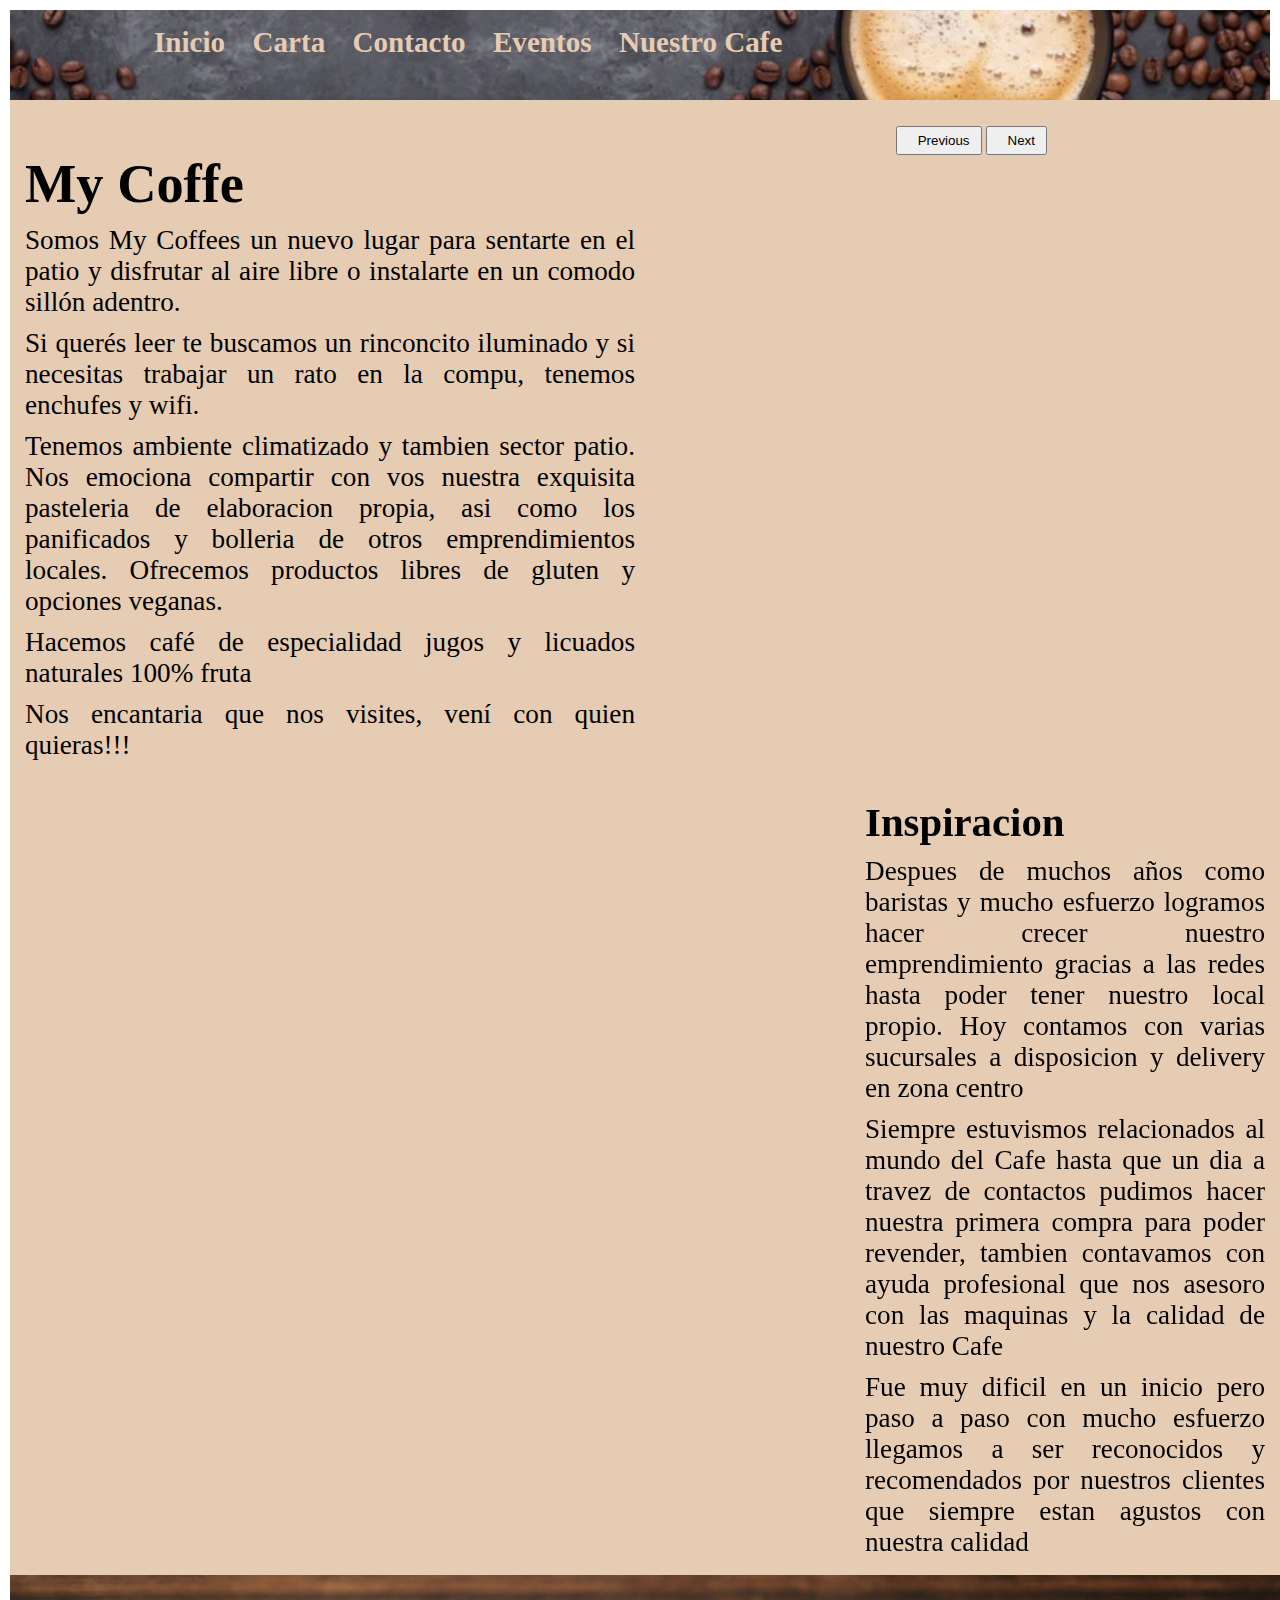
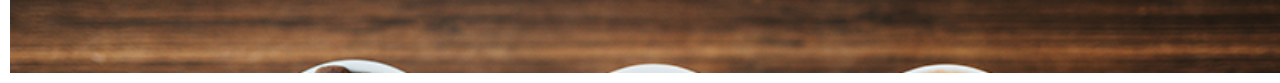
==== commit 5e37b9de: "Trabajo terminado" ====
--- a/index.html
+++ b/index.html
@@ -80,12 +80,10 @@
         </div>
 
         <div class="divindex" class="textto"><h2 > Inspiracion </h2>
-            <p>Lorem ipsum dolor sit amet consectetur adipisicing elit. Repellat harum itaque incidunt maiores eius
-            reiciendis molestiae cum fugit autem enim eaque nisi quo porro magnam, necessitatibus architecto, facere ea
-            odio.</p>
-        <p>Lorem ipsum dolor, sit amet consectetur adipisicing elit. Voluptas ullam, tenetur odio nostrum placeat reprehenderit nemo error consequuntur animi, porro minima, voluptate esse magnam repellat delectus culpa quod iure doloribus?</p>
+            <p>Despues de muchos años como baristas y mucho esfuerzo logramos hacer crecer nuestro emprendimiento gracias a las redes hasta poder tener nuestro local propio. Hoy contamos con varias sucursales a disposicion y delivery en zona centro</p>
+            <p>Siempre estuvismos relacionados al mundo del Cafe hasta que un dia a travez de contactos pudimos hacer nuestra primera compra para poder revender, tambien contavamos con ayuda profesional que nos asesoro con las maquinas y la calidad de nuestro Cafe</p>
 
-        <p>Lorem ipsum dolor sit amet consectetur adipisicing elit. Delectus qui laudantium pariatur atque incidunt assumenda, eligendi quos, optio, ad animi enim mollitia consequuntur illum laboriosam exercitationem maxime corrupti id dignissimos!</p>
+            <p>Fue muy dificil en un inicio pero paso a paso con mucho esfuerzo llegamos a ser reconocidos y recomendados por nuestros clientes que siempre estan agustos con nuestra calidad</p>
     </div>
 
     </section>
--- a/estilos/style.css
+++ b/estilos/style.css
@@ -331,6 +331,11 @@
     grid-template-rows: 1fr;
     font-size: 150%;
   }
+  .maineventos {
+    display: grid;
+    grid-template-columns: 1fr;
+    grid-template-rows: 1fr;
+  }
 }
 @media (min-width: 768px) {
   * {
@@ -367,10 +372,21 @@
   .carrusel {
     margin-right: 4%;
   }
+  .carousel-item1 {
+    position: relative;
+    left: 4%;
+    display: none;
+    float: left;
+    width: 100%;
+    margin-right: -100%;
+    -webkit-backface-visibility: hidden;
+    backface-visibility: hidden;
+    transition: transform 0.6s ease-in-out;
+  }
   section {
     display: grid;
     grid-template-columns: 1fr;
-    grid-template-rows: 1fr 1fr;
+    grid-template-rows: 1fr 2fr;
   }
   footer {
     background-position: center bottom -3cm;
@@ -384,8 +400,18 @@
     justify-items: end;
     margin: 3px;
     margin-left: 0px;
-    width: 100%;
-    padding: 0px;
+    height: 100%;
+    padding: 0px;
+  }
+  .producto {
+    width: 70%;
+    transition: all 2s;
+  }
+  .main2 {
+    display: grid;
+    grid-template-columns: 1fr;
+    grid-template-rows: 1fr;
+    font-size: 135%;
   }
   .textonuestrocafe, .textoEventos {
     margin: 1px;
@@ -395,12 +421,29 @@
     padding: 0px;
   }
   .carrusel2 {
-    width: 95%;
+    width: 50%;
     margin-top: 2%;
     overflow: hidden;
     justify-content: center;
     position: relative;
-    left: 0%;
+    left: 25%;
+  }
+  .carousel-item2 {
+    position: relative;
+    left: -25%;
+    display: none;
+    float: left;
+    width: 100%;
+    margin-right: -100%;
+    -webkit-backface-visibility: hidden;
+    backface-visibility: hidden;
+    transition: transform 0.6s ease-in-out;
+  }
+  .section2 {
+    display: grid;
+    grid-template-columns: 1fr;
+    grid-template-rows: 1fr 1fr;
+    font-size: 100%;
   }
   .cafes {
     justify-content: center;
@@ -408,33 +451,6 @@
     height: 100%;
     overflow: hidden;
     position: relative;
-  }
-  .main2 {
-    display: grid;
-    grid-template-columns: 1fr;
-    grid-template-rows: 1fr;
-    font-size: 135%;
-  }
-  .section2 {
-    display: grid;
-    grid-template-columns: 1fr;
-    grid-template-rows: 1fr 1fr;
-    font-size: 100%;
-  }
-  .producto {
-    width: 70%;
-    transition: all 2s;
-  }
-  .carousel-item {
-    position: relative;
-    left: 4%;
-    display: none;
-    float: left;
-    width: 100%;
-    margin-right: -100%;
-    -webkit-backface-visibility: hidden;
-    backface-visibility: hidden;
-    transition: transform 0.6s ease-in-out;
   }
   .textonuestrocafe2 {
     margin: 1px;
@@ -608,11 +624,17 @@
     font-size: 170%;
     padding: 0px;
   }
+  .maineventos {
+    display: grid;
+    grid-template-columns: 1fr 1fr 1fr;
+    grid-template-rows: 1fr 1fr 1fr;
+  }
   .textoEventos {
     text-align: center;
   }
   .eventofoto {
-    width: 93%;
+    width: 90%;
+    height: 90%;
   }
   footer {
     display: grid;
